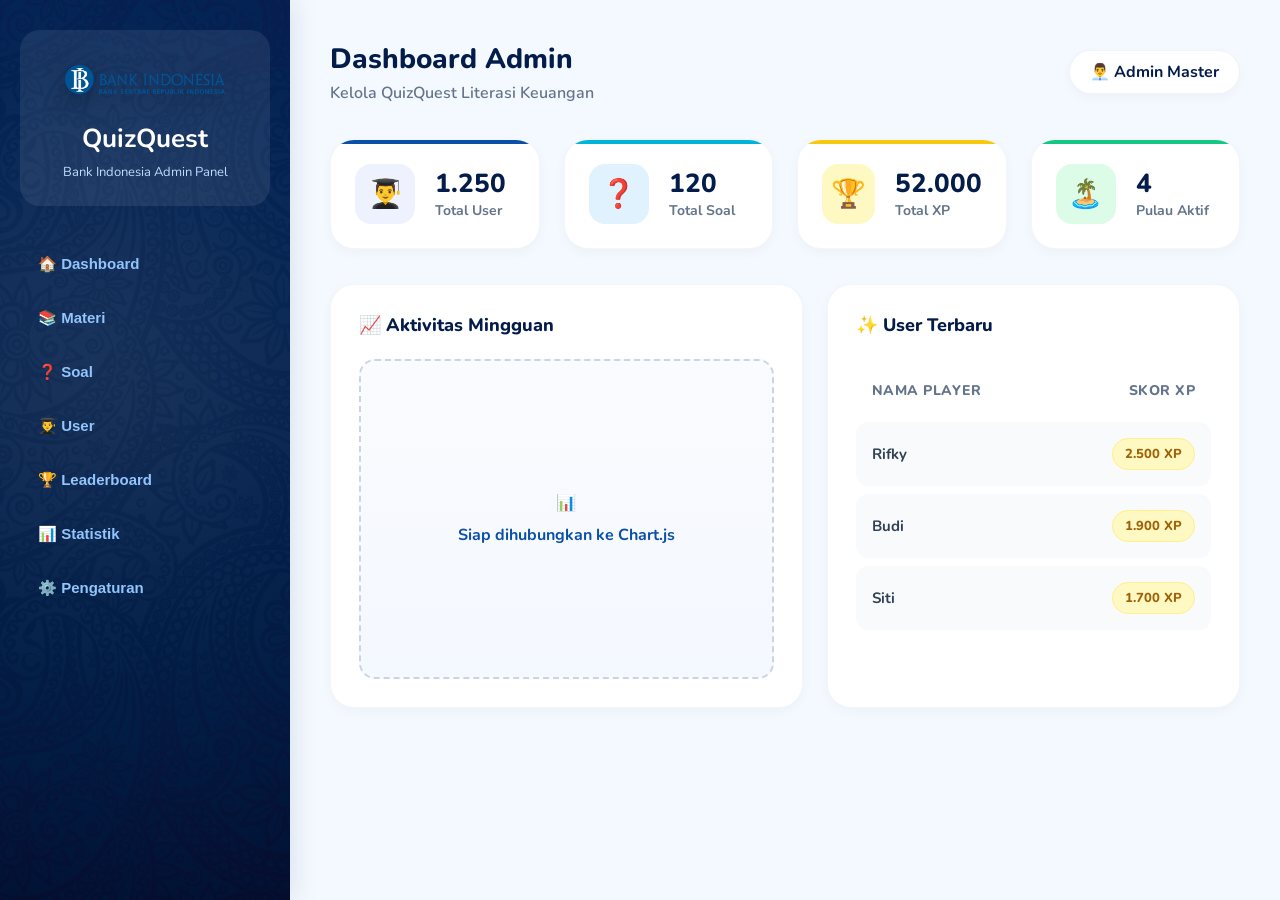
==== admin/admin.html @ 2b501e4f "memperbarui map" ====
<!doctype html>
<html lang="en">
  <head>
    <meta charset="UTF-8" />
    <meta name="viewport" content="width=device-width, initial-scale=1.0" />
    <title>QuizQuest Admin Panel</title>
    <link rel="stylesheet" href="../css/admin-style.css" />
  </head>
  <body>
    <div class="admin-layout">
      <div class="mobile-header">
        <button id="menuToggle">☰</button>
        <div class="mobile-brand">
          <img src="../assets/images/bi-logo.png" alt="" />
          <span>QuizQuest Admin</span>
        </div>
      </div>

      <div class="sidebar-overlay"></div>

      <aside class="admin-sidebar">
        <div class="admin-brand">
          <img src="../assets/images/bi-logo.png" alt="BI Logo" />

          <h3>QuizQuest</h3>

          <span>Bank Indonesia Admin Panel</span>
        </div>

        <nav class="admin-nav">
          <button class="admin-menu" onclick="AdminApp.showDashboard()">🏠 Dashboard</button>
          <button class="admin-menu">📚 Materi</button>
          <button class="admin-menu" onclick="AdminApp.showQuestions()">❓ Soal</button>
          <button class="admin-menu">👨‍🎓 User</button>
          <button class="admin-menu">🏆 Leaderboard</button>
          <button class="admin-menu">📊 Statistik</button>
          <button class="admin-menu">⚙️ Pengaturan</button>
        </nav>
      </aside>

      <main class="admin-main">
        <div id="admin-content">
          <!-- Dashboard Awal -->
          ... ...
        </div>
      </main>
    </div>

    <script>
      const menuToggle = document.getElementById("menuToggle");
      const sidebar = document.querySelector(".admin-sidebar");
      const overlay = document.querySelector(".sidebar-overlay");
      // menuToggle.addEventListener("click", () => {
      //   sidebar.classList.toggle("show");
      // });

      // menuToggle.addEventListener("click", () => {
      //   sidebar.classList.toggle("show");
      //   overlay.classList.toggle("show");
      // });

      menuToggle.addEventListener("click", () => {
        sidebar.classList.toggle("show");
        overlay.classList.toggle("show");
      });

      

      overlay.addEventListener("click", () => {
        sidebar.classList.remove("show");
        overlay.classList.remove("show");
      });
    </script>

    <script src="./admin.js"></script>
  </body>
</html>
---- css/admin-style.css ----
@import url("https://fonts.googleapis.com/css2?family=Fredoka+One&family=Nunito:wght@400;600;700;800;900&display=swap");

/* ── CSS Variables ── */
:root {
  --blue-dark: #041c4a; /* Primary: Dark Navy BI */
  --blue-main: #0a4fa8; /* Secondary */
  --blue-light: #2979e8;
  --bg-color: #f4f9ff; /* Background */
  --card-color: #ffffff; /* Card */
  --white: #ffffff;

  /* Status Colors */
  --success: #16c784; /* Success */
  --warning: #f6c90e; /* Warning */
  --info: #00b4d8;
  --danger: #f04438;

  --shadow-sm: 0 4px 12px rgba(4, 28, 74, 0.03);
  --shadow-md: 0 10px 30px rgba(4, 28, 74, 0.06);

  --radius-xl: 24px;
  --radius-lg: 16px;
  --radius-md: 12px;
}

/* ── Reset ── */
*,
*::before,
*::after {
  box-sizing: border-box;
  margin: 0;
  padding: 0;
}

html {
  scroll-behavior: smooth;
}

body {
  font-family: "Nunito", sans-serif;
  background: var(--bg-color);
  min-height: 100vh;
  color: #334155;
  overflow-x: hidden;
  -webkit-tap-highlight-color: transparent;
}

.fredoka {
  font-family: "Fredoka One", cursive;
}

/* ==========================================
   ADMIN LAYOUT
========================================== */
.admin-layout {
  display: flex;
  min-height: 100vh;
}

/* ── SIDEBAR ── */
.admin-sidebar {
  width: 290px;
  background: linear-gradient(180deg, var(--blue-dark) 0%, #021130 100%);

  color: var(--white);

  padding: 30px 20px;

  display: flex;
  flex-direction: column;

  position: sticky;
  top: 0;

  height: 100vh;

  box-shadow: 4px 0 25px rgba(4, 28, 74, 0.1);

  z-index: 10;

  overflow: hidden;
}
.admin-sidebar.show {
  transform: translateX(0);
}

/* Motif Batik */
.admin-sidebar::before {
  content: "";

  position: absolute;
  inset: 0;

  background-image: url("../assets/bg/bg-batik.png");

  background-repeat: no-repeat;
  background-position: center;
  background-size: cover;

  opacity: 0.2;

  pointer-events: none;
}

/* Agar konten di atas batik */
.admin-sidebar > * {
  position: relative;
  z-index: 2;
}

.admin-brand {
  text-align: center;

  padding: 24px 10px;

  margin-bottom: 35px;

  background: rgba(255, 255, 255, 0.08);

  border-radius: 20px;
}

.admin-brand img {
  width: 160px;
  height: auto;

  display: block;
  margin: 0 auto 16px;

  filter: drop-shadow(0 6px 12px rgba(0, 0, 0, 0.25));
}

.admin-brand h3 {
  color: white;
  font-size: 26px;
  margin-bottom: 4px;
}

.admin-brand span {
  color: #bfdbfe;
  font-size: 13px;
}

.admin-nav {
  display: flex;
  flex-direction: column;
  gap: 8px;
}

.admin-menu {
  width: 100%;
  border: none;
  background: transparent;
  color: #93c5fd;
  text-align: left;
  padding: 14px 18px;
  border-radius: var(--radius-md);
  cursor: pointer;
  font-size: 15px;
  font-weight: 700;
  display: flex;
  align-items: center;
  gap: 12px;
  transition: all 0.3s cubic-bezier(0.4, 0, 0.2, 1);
}

.admin-menu:hover {
  background: rgba(255, 255, 255, 0.05);
  color: var(--white);
  transform: translateX(4px);
}

.admin-menu.active {
  background: linear-gradient(90deg, var(--white) 0%, #f0f7ff 100%);
  color: var(--blue-dark);
  box-shadow: 0 8px 20px rgba(0, 0, 0, 0.15);
}

/* ── MAIN CONTENT ── */
.admin-main {
  flex: 1;
  padding: 40px;
  max-width: 1400px;
  margin: 0 auto;
  width: 100%;
}

.admin-header {
  display: flex;
  justify-content: space-between;
  align-items: center;
  margin-bottom: 35px;
}

.admin-header h1 {
  color: var(--blue-dark);
  font-size: 28px;
  font-weight: 800;
}

.admin-header p {
  color: #64748b;
  margin-top: 4px;
  font-weight: 600;
}

.admin-profile {
  background: var(--white);
  padding: 10px 20px;
  border-radius: 50px;
  font-weight: 700;
  color: var(--blue-dark);
  box-shadow: var(--shadow-sm);
  border: 1px solid rgba(10, 79, 168, 0.06);
  display: flex;
  align-items: center;
  gap: 8px;
}

/* ── STATISTIK CARDS ── */
.admin-stats {
  display: grid;
  grid-template-columns: repeat(4, 1fr);
  gap: 24px;
  margin-bottom: 35px;
}

.stat-card {
  background: var(--card-color);
  border-radius: var(--radius-xl);
  padding: 24px;
  box-shadow: var(--shadow-sm);
  border: 1px solid rgba(10, 79, 168, 0.05);
  display: flex;
  align-items: center;
  gap: 20px;
  position: relative;
  overflow: hidden;
  transition: all 0.3s ease;
}

.stat-card:hover {
  transform: translateY(-5px);
  box-shadow: var(--shadow-md);
}

/* Dekorasi Garis Atas Sesuai Status */
.stat-card::before {
  content: "";
  position: absolute;
  top: 0;
  left: 0;
  width: 100%;
  height: 4px;
}
.stat-card.user::before {
  background: var(--blue-main);
}
.stat-card.soal::before {
  background: var(--info);
}
.stat-card.xp::before {
  background: var(--warning);
}
.stat-card.pulau::before {
  background: var(--success);
}

.stat-icon {
  font-size: 28px;
  width: 60px;
  height: 60px;
  border-radius: var(--radius-lg);
  display: flex;
  align-items: center;
  justify-content: center;
}

/* Background Soft untuk Ikon */
.stat-card.user .stat-icon {
  background: #eef2ff;
}
.stat-card.soal .stat-icon {
  background: #e0f2fe;
}
.stat-card.xp .stat-icon {
  background: #fef9c3;
}
.stat-card.pulau .stat-icon {
  background: #dcfce7;
}

.stat-info h2 {
  color: var(--blue-dark);
  font-size: 26px;
  font-weight: 800;
  line-height: 1.2;
}

.stat-info p {
  color: #64748b;
  font-size: 14px;
  font-weight: 700;
  margin-top: 2px;
}

/* ── GRID KONTEN ── */
.admin-content {
  display: grid;
  grid-template-columns: 1.6fr 1.4fr;
  gap: 24px;
}

.admin-card {
  background: var(--card-color);
  border-radius: var(--radius-xl);
  padding: 28px;
  box-shadow: var(--shadow-sm);
  border: 1px solid rgba(10, 79, 168, 0.05);
}

.admin-card h3 {
  color: var(--blue-dark);
  font-size: 18px;
  font-weight: 800;
  margin-bottom: 22px;
  display: flex;
  align-items: center;
  gap: 8px;
}

.chart-placeholder {
  height: 320px;
  background: linear-gradient(180deg, #fafbfe 0%, #f4f8ff 100%);
  border: 2px dashed #cbd5e1;
  border-radius: var(--radius-lg);
  display: flex;
  flex-direction: column;
  align-items: center;
  justify-content: center;
  color: var(--blue-main);
  font-weight: 700;
  gap: 10px;
}

/* ── TABEL MODERN ── */
.table-container {
  overflow-x: auto;
}

table {
  width: 100%;
  border-collapse: separate;
  border-spacing: 0 8px; /* Membuat efek baris terpisah */
}

th {
  text-align: left;
  padding: 14px 16px;
  background: transparent;
  color: #64748b;
  font-size: 14px;
  font-weight: 800;
  text-transform: uppercase;
  letter-spacing: 0.5px;
}

td {
  padding: 16px;
  background: #f8fafc;
  border: none;
  font-size: 15px;
  font-weight: 700;
  color: #334155;
  transition: all 0.2s;
}

td:first-child {
  border-radius: var(--radius-md) 0 0 var(--radius-md);
}

td:last-child {
  border-radius: 0 var(--radius-md) var(--radius-md) 0;
  text-align: right;
}

tr:hover td {
  background: #f1f5f9;
  color: var(--blue-dark);
  transform: scale(1.002);
}

/* Badge XP */
.badge-xp {
  background: #fef9c3;
  color: #a16207;
  padding: 6px 12px;
  border-radius: 50px;
  font-size: 13px;
  font-weight: 800;
  border: 1px solid #fef08a;
  display: inline-block;
}

.mobile-header {
  display: none;

  background: var(--blue-dark);

  color: white;

  padding: 14px 18px;

  align-items: center;

  justify-content: space-between;

  position: sticky;

  top: 0;

  z-index: 999;
}

.sidebar-overlay {
  position: fixed;
  inset: 0;

  background: rgba(0, 0, 0, 0.5);

  opacity: 0;
  visibility: hidden;

  transition: 0.3s ease;

  z-index: 999;
}

.sidebar-overlay.show {
  opacity: 1;
  visibility: visible;
}

.mobile-brand {
  display: flex;
  align-items: center;
  gap: 10px;
}

.mobile-brand img {
  width: 40px;
}

.mobile-brand span {
  font-weight: 800;
}

#menuToggle {
  border: none;

  background: transparent;

  color: white;

  font-size: 28px;

  cursor: pointer;
}

/* ==========================================
   RESPONSIVE DESIGN (MOBILE & TABLET)
========================================== */
@media (max-width: 1100px) {
  .admin-stats {
    grid-template-columns: repeat(2, 1fr);
  }

  .admin-content {
    grid-template-columns: 1fr;
  }
}

@media (max-width: 900px) {
  .mobile-header {
    display: flex;
  }

  .admin-layout {
    display: block;
  }

  .admin-sidebar {
    position: fixed;

    left: -100%;

    top: 0;

    width: 280px;

    height: 100vh;

    z-index: 1000;

    transition: 0.3s ease;
  }

  .admin-sidebar.show {
    left: 0;
  }

  .admin-main {
    padding: 20px;
  }

  .admin-nav {
    flex-direction: column;
  }

  .admin-header {
    flex-direction: column;
    align-items: flex-start;
    gap: 15px;
  }
}

@media (max-width: 550px) {
  .admin-stats {
    grid-template-columns: 1fr;
  }
}

/* ===========================
   ADD QUESTION PAGE
=========================== */

.question-page {
  width: 100%;
}

.page-header {
  display: flex;
  justify-content: space-between;
  align-items: center;

  margin-bottom: 25px;
}

.page-header h1 {
  color: var(--blue-dark);
  font-size: 30px;
  font-weight: 800;
}

.page-header p {
  color: #64748b;
  margin-top: 4px;
}

.btn-back {
  border: none;
  background: var(--blue-dark);
  color: white;

  padding: 12px 20px;

  border-radius: 12px;

  cursor: pointer;

  font-weight: 700;
}

.question-layout {
  display: grid;
  grid-template-columns: 1.7fr 1fr;
  gap: 24px;
}

.question-card,
.preview-card {
  background: white;

  border-radius: 24px;

  padding: 28px;

  box-shadow: var(--shadow-sm);

  border: 1px solid rgba(10, 79, 168, 0.08);
}

.card-title {
  margin-bottom: 24px;
}

.card-title h3 {
  color: var(--blue-dark);
  font-size: 20px;
}

.form-group {
  margin-bottom: 18px;
}

.form-group label {
  display: block;

  margin-bottom: 8px;

  font-weight: 700;

  color: var(--blue-dark);
}

.form-group input,
.form-group textarea,
.form-group select {
  width: 100%;

  padding: 14px 16px;

  border-radius: 14px;

  border: 2px solid #e2e8f0;

  outline: none;

  font-size: 15px;

  transition: 0.3s;
}

.form-group input:focus,
.form-group textarea:focus,
.form-group select:focus {
  border-color: var(--blue-main);
}

.option-grid {
  display: grid;

  grid-template-columns: repeat(2, 1fr);

  gap: 18px;
}

.row-2 {
  display: grid;

  grid-template-columns: repeat(2, 1fr);

  gap: 18px;
}

.button-group {
  display: flex;

  gap: 12px;

  margin-top: 24px;
}

.btn-save {
  flex: 1;

  border: none;

  background: var(--blue-dark);

  color: white;

  padding: 15px;

  border-radius: 14px;

  font-weight: 800;

  cursor: pointer;

  transition: 0.3s;
}

.btn-save:hover {
  transform: translateY(-2px);
}

.btn-reset {
  border: none;

  background: #e2e8f0;

  color: #334155;

  padding: 15px 20px;

  border-radius: 14px;

  font-weight: 800;

  cursor: pointer;
}

/* PREVIEW */

.quiz-preview {
  background: linear-gradient(180deg, #041c4a, #0a4fa8);

  color: white;

  border-radius: 20px;

  padding: 24px;
}

.badge-level {
  display: inline-block;

  background: #16c784;

  padding: 6px 14px;

  border-radius: 50px;

  font-size: 13px;

  font-weight: 800;

  margin-bottom: 16px;
}

.quiz-preview h4 {
  margin-bottom: 18px;

  line-height: 1.5;
}

.preview-option {
  background: rgba(255, 255, 255, 0.12);

  padding: 14px;

  border-radius: 12px;

  margin-bottom: 10px;

  font-weight: 700;
}

/* MOBILE */

@media (max-width: 1000px) {
  .question-layout {
    grid-template-columns: 1fr;
  }
}

@media (max-width: 700px) {
  .page-header {
    flex-direction: column;
    align-items: flex-start;
    gap: 15px;
  }

  .option-grid,
  .row-2 {
    grid-template-columns: 1fr;
  }

  .button-group {
    flex-direction: column;
  }
}
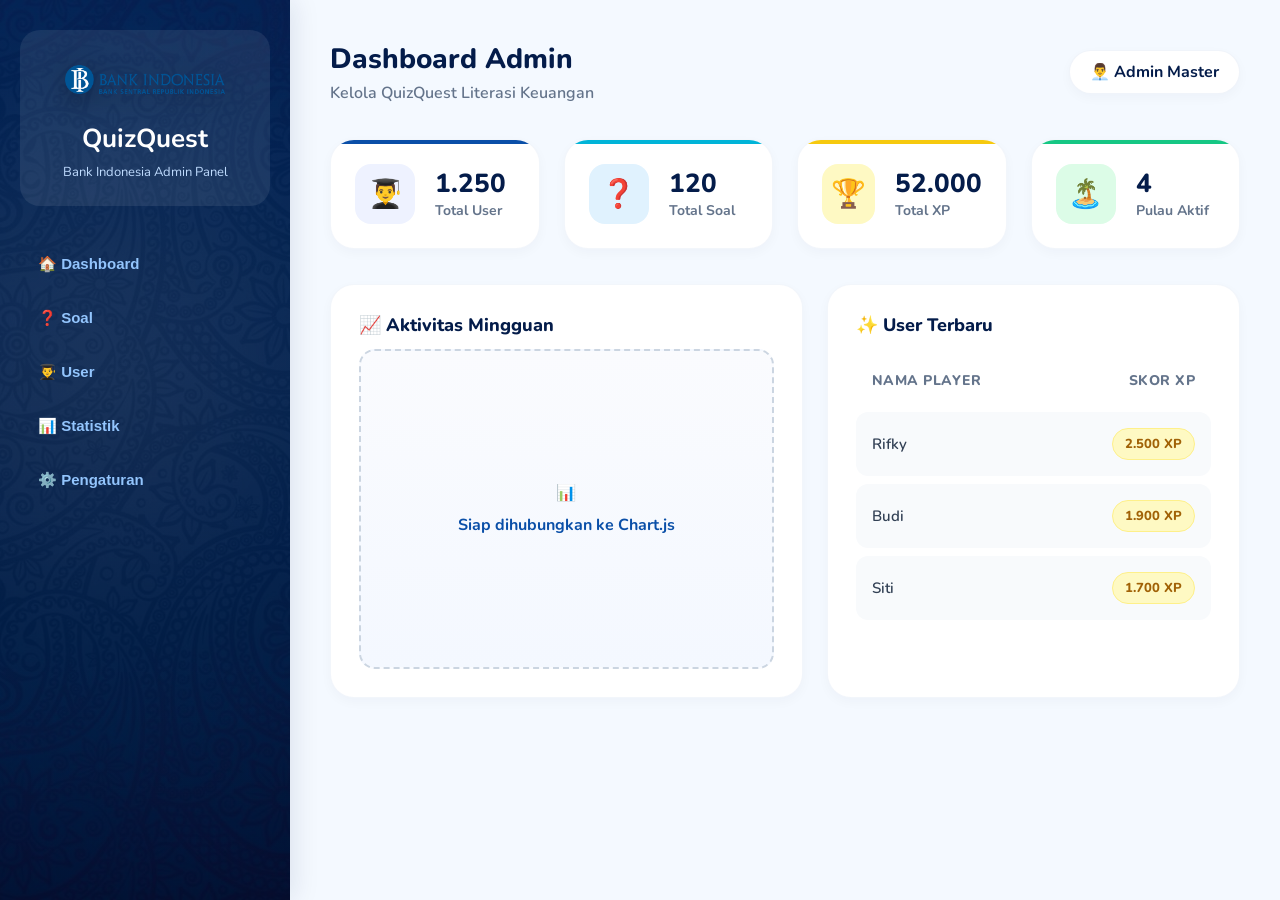
==== commit 6475539a: "mengikuti pergeran ava pada map" ====
--- a/admin/admin.html
+++ b/admin/admin.html
@@ -29,11 +29,9 @@
 
         <nav class="admin-nav">
           <button class="admin-menu" onclick="AdminApp.showDashboard()">🏠 Dashboard</button>
-          <button class="admin-menu">📚 Materi</button>
           <button class="admin-menu" onclick="AdminApp.showQuestions()">❓ Soal</button>
-          <button class="admin-menu">👨‍🎓 User</button>
-          <button class="admin-menu">🏆 Leaderboard</button>
-          <button class="admin-menu">📊 Statistik</button>
+          <button class="admin-menu" onclick="AdminApp.showUsers()">👨‍🎓 User</button>
+          <button class="admin-menu" onclick="AdminApp.showStats()">📊 Statistik</button>
           <button class="admin-menu">⚙️ Pengaturan</button>
         </nav>
       </aside>
@@ -41,7 +39,6 @@
       <main class="admin-main">
         <div id="admin-content">
           <!-- Dashboard Awal -->
-          ... ...
         </div>
       </main>
     </div>
@@ -64,8 +61,6 @@
         overlay.classList.toggle("show");
       });
 
-      
-
       overlay.addEventListener("click", () => {
         sidebar.classList.remove("show");
         overlay.classList.remove("show");
@@ -73,5 +68,7 @@
     </script>
 
     <script src="./admin.js"></script>
+    <script src="./stats.js"></script>
+    <script src="./users.js"></script>
   </body>
 </html>
--- a/css/admin-style.css
+++ b/css/admin-style.css
@@ -771,3 +771,14 @@
     flex-direction: column;
   }
 }
+
+/* USER and STATISTIK */
+.table-container table td {
+  font-weight: 600;
+  color: var(--blue-deep);
+}
+
+.admin-card h3 {
+  margin-bottom: 12px;
+}
+/* END USER and STATISTIK */
